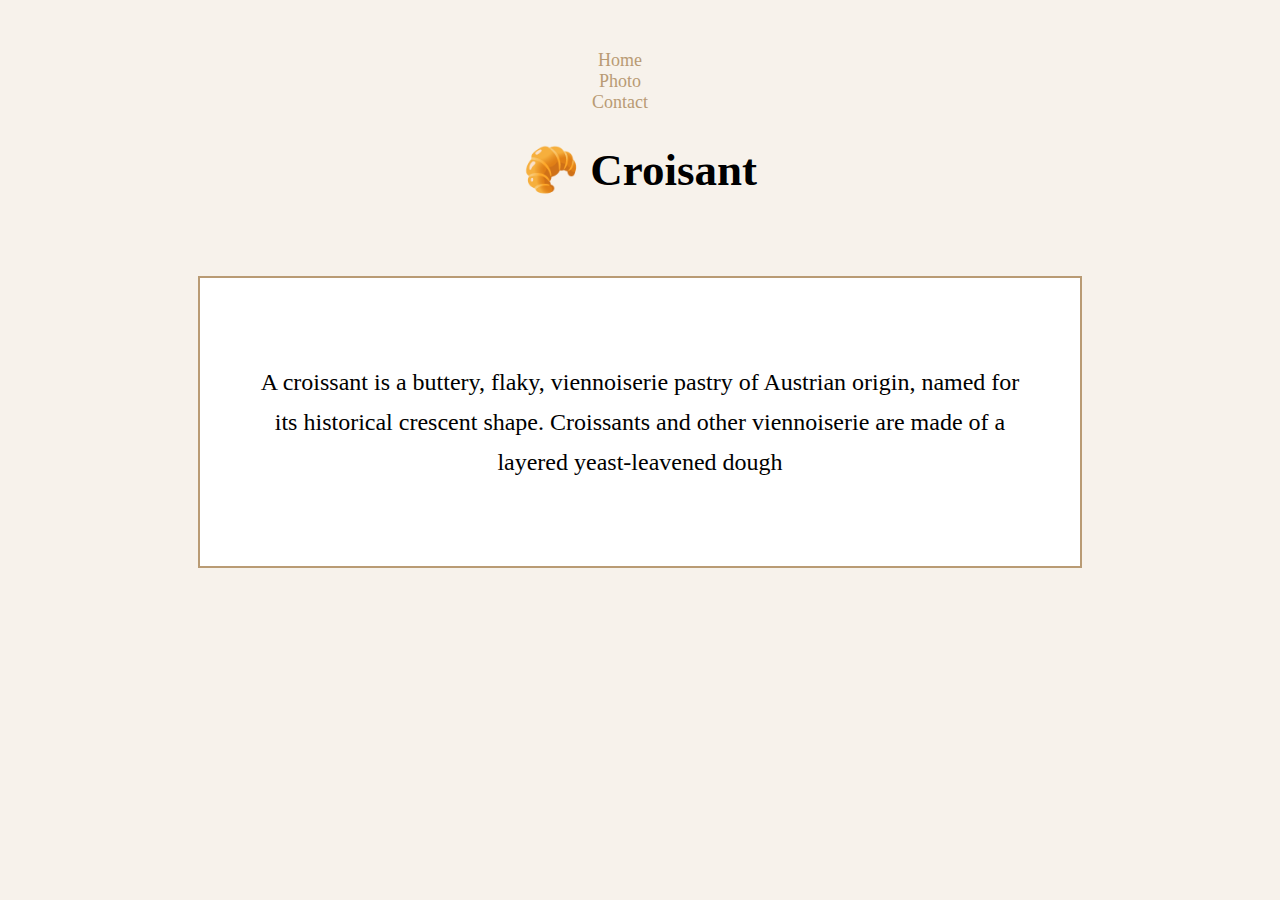
==== index.html @ 1a2e6349 "commit all" ====
<!DOCTYPE html>
<html lang="en">
  <head>
    <meta charset="UTF-8" />
    <meta http-equiv="X-UA-Compatible" content="IE=edge" />
    <meta name="viewport" content="width=device-width, initial-scale=1.0" />
    <link rel="stylesheet" href="/src/style.css" />
    <title>Multiple Page Hosting</title>
  </head>
  <body>
    <div class="navbar">
    <a href="/">Home</a>
    <a href="/photo.html">Photo</a>
    <a href="/contact.html">Contact</a>
    </div>
    <h1>🥐 Croisant</h1>
    <div class="container">
    <p>
      A croissant is a buttery, flaky, viennoiserie pastry of Austrian origin,
      named for its historical crescent shape. Croissants and other viennoiserie
      are made of a layered yeast-leavened dough
    </p>
  </div>
   </body>
</html>
---- src/style.css ----
body{
    margin: 50px;
    background-color: rgb(247, 242, 235);
}
h1{
    text-align: center;
    font-size: 45px;
    margin-bottom: 80px;
}
a{
    display: block;
    color: rgb(185, 155, 116);
    text-decoration: none;
    font-size: 18px;
    margin-right: 40px;
    text-align: center;
}
img{
    margin: 0;
    padding: 0;
    width: 350px;
}
p{
    font-size: 1.5rem;
    text-align: center;
}
.container{
    line-height: 40px;
    display: flex;
    justify-content: space-evenly;
    align-items: center;
    max-width: 760px;
    border: solid 2px rgb(185, 155, 116);
    padding: 60px;
    margin: 0 auto;
    background-color: white;
}
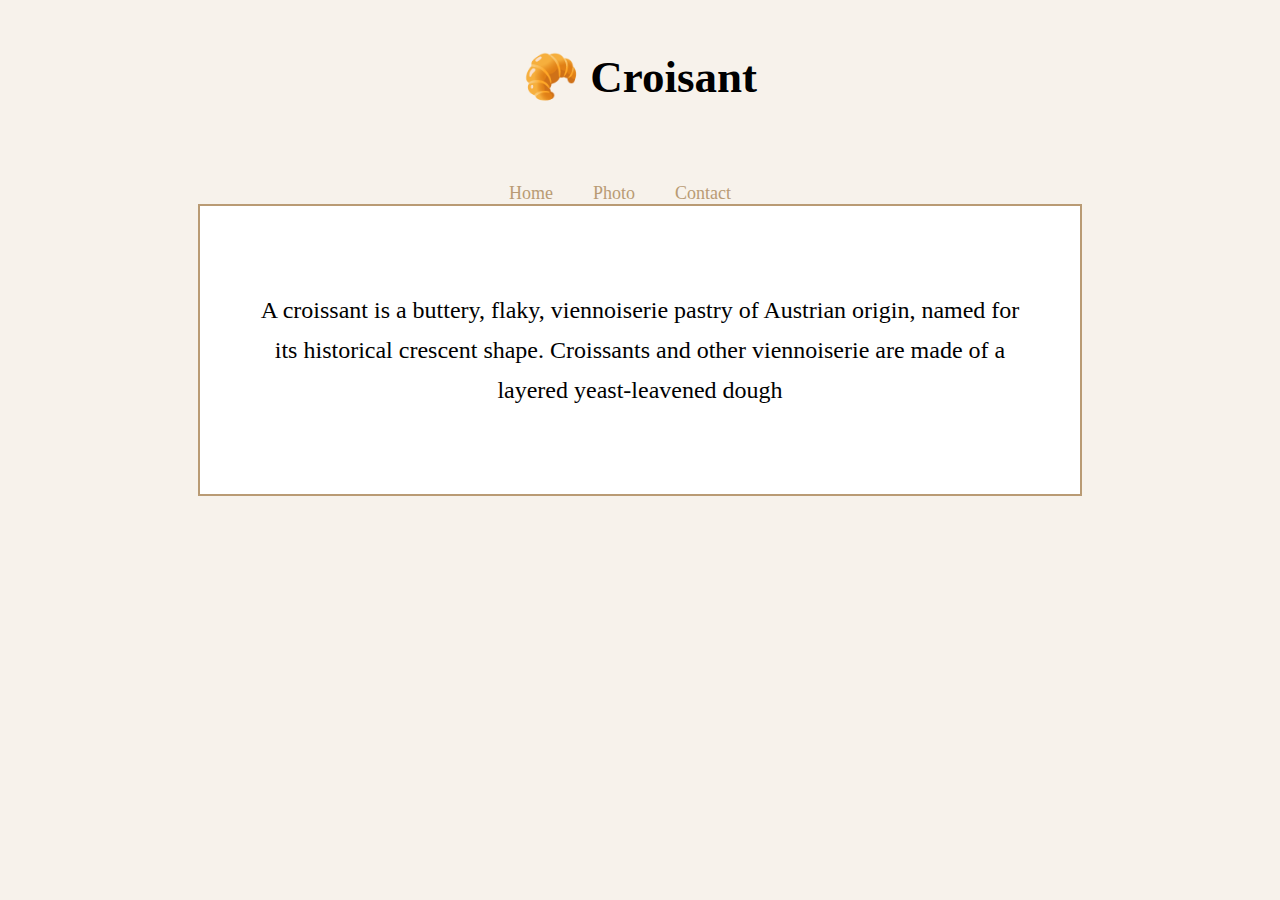
==== commit ef4699e1: "add change css" ====
--- a/index.html
+++ b/index.html
@@ -8,12 +8,13 @@
     <title>Multiple Page Hosting</title>
   </head>
   <body>
+   
+    <h1>🥐 Croisant</h1>
     <div class="navbar">
-    <a href="/">Home</a>
-    <a href="/photo.html">Photo</a>
-    <a href="/contact.html">Contact</a>
+        <a href="/">Home</a>
+        <a href="/photo.html">Photo</a>
+        <a href="/contact.html">Contact</a>
     </div>
-    <h1>🥐 Croisant</h1>
     <div class="container">
     <p>
       A croissant is a buttery, flaky, viennoiserie pastry of Austrian origin,
--- a/src/style.css
+++ b/src/style.css
@@ -34,4 +34,8 @@
     padding: 60px;
     margin: 0 auto;
     background-color: white;
+}
+.navbar{
+    display: flex;
+    justify-content: center;
 }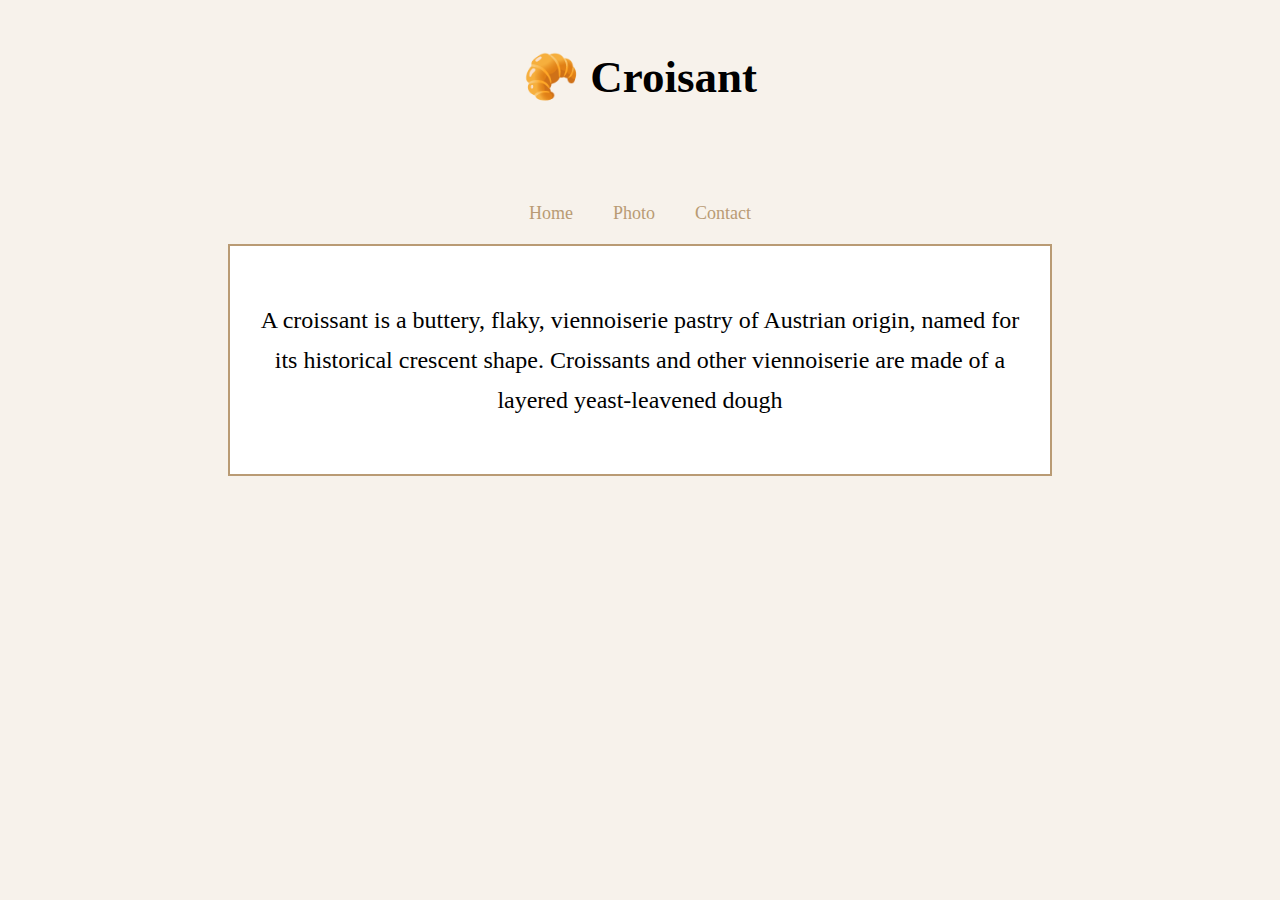
==== commit 2384242b: "seo-update" ====
--- a/index.html
+++ b/index.html
@@ -5,7 +5,7 @@
     <meta http-equiv="X-UA-Compatible" content="IE=edge" />
     <meta name="viewport" content="width=device-width, initial-scale=1.0" />
     <link rel="stylesheet" href="/src/style.css" />
-    <title>Multiple Page Hosting</title>
+    <title>Croisant.com</title>
   </head>
   <body>
    
--- a/src/style.css
+++ b/src/style.css
@@ -12,7 +12,7 @@
     color: rgb(185, 155, 116);
     text-decoration: none;
     font-size: 18px;
-    margin-right: 40px;
+    margin: 20px;
     text-align: center;
 }
 img{
@@ -31,7 +31,7 @@
     align-items: center;
     max-width: 760px;
     border: solid 2px rgb(185, 155, 116);
-    padding: 60px;
+    padding: 30px;
     margin: 0 auto;
     background-color: white;
 }
